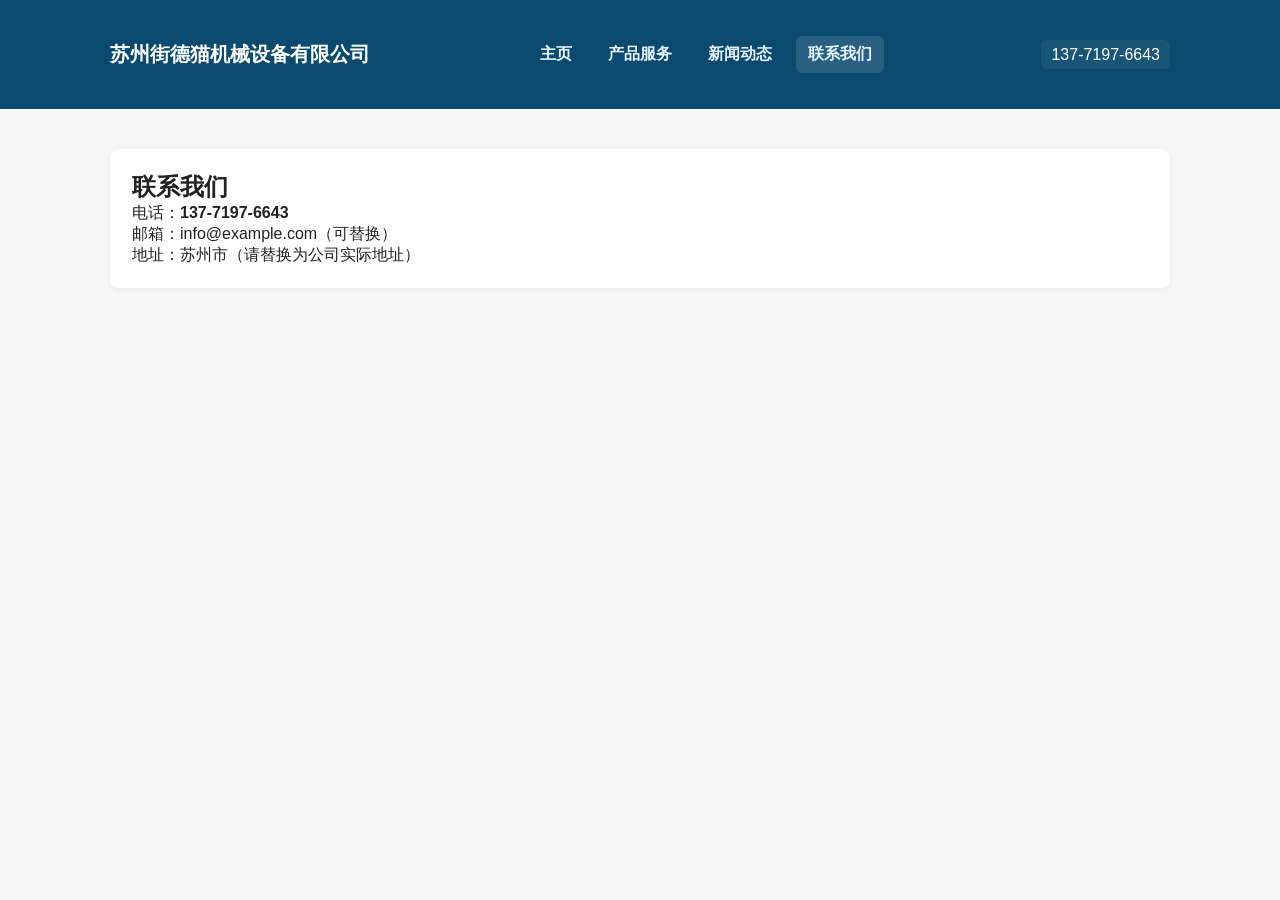
==== contact.html @ 40b40793 "Add files via upload" ====
<!doctype html>
<html lang="zh-CN">
<head>
  <meta charset="utf-8">
  <meta name="viewport" content="width=device-width,initial-scale=1">
  <title>联系我们 - 苏州街德猫机械设备有限公司</title>
  <link rel="stylesheet" href="styles.css">
  <meta name="robots" content="noindex">
</head>
<body>
  <header class="site-header">
    <div class="container header-inner">
      <div class="brand-wrap">
        <h1 class="brand">苏州街德猫机械设备有限公司</h1>
      </div>
      <nav class="main-nav" aria-label="主导航">
        <a href="index.html" class="nav-link">主页</a>
        <a href="products.html" class="nav-link">产品服务</a>
        <a href="news.html" class="nav-link">新闻动态</a>
        <a href="contact.html" class="nav-link" aria-current="page">联系我们</a>
      </nav>
      <div class="contact-short">
        <a href="tel:13771976643">137-7197-6643</a>
      </div>
    </div>
  </header>

  <main class="container">
    <section class="intro">
      <h2>联系我们</h2>
      <p>电话：<strong>137-7197-6643</strong></p>
      <p>邮箱：info@example.com（可替换）</p>
      <p>地址：苏州市（请替换为公司实际地址）</p>
    </section>
  </main>

  <script type="module" src="js/main.js"></script>
</body>
</html>
---- styles.css ----
/* 全局样式 */
*{box-sizing:border-box;margin:0;padding:0}
body{font-family:Segoe UI,Helvetica,Arial,sans-serif;color:#222;background:#f7f7f7}
.container{max-width:1100px;margin:0 auto;padding:20px}
.site-header{background:#0b4a6f;color:#fff;padding:16px 0}
.brand{font-size:20px}

/* Header layout */
.header-inner{display:flex;align-items:center;gap:20px;justify-content:space-between}
.brand-wrap{flex:0 0 auto}
.main-nav{display:flex;gap:12px;align-items:center}
.nav-link{text-decoration:none;color:#e6f4ff;padding:8px 12px;border-radius:6px;font-weight:600}
.nav-link:hover{background:rgba(255,255,255,0.06)}
.nav-link[aria-current="page"]{background:rgba(255,255,255,0.12)}
.contact-short a{color:#fff;text-decoration:none;background:rgba(255,255,255,0.06);padding:6px 10px;border-radius:6px}


/* 轮播 */
.carousel{position:relative;overflow:hidden;border-radius:8px;background:#000;height:420px;box-shadow:0 6px 20px rgba(3,30,60,0.12)}
.slides{position:relative;height:100%}
.slide{position:absolute;inset:0;width:100%;height:100%;object-fit:cover;opacity:0;transition:opacity .45s ease}
.slide.active{opacity:1}

.carousel-button{position:absolute;top:50%;transform:translateY(-50%);background:rgba(255,255,255,0.12);border:none;color:#fff;padding:10px 14px;font-size:26px;cursor:pointer;border-radius:6px;backdrop-filter:blur(2px)}
.carousel-button.prev{left:16px}
.carousel-button.next{right:16px}

.intro{margin-top:20px;background:#fff;padding:22px;border-radius:8px;box-shadow:0 1px 6px rgba(16,24,40,.06)}

.contact-card{margin-top:18px;background:linear-gradient(90deg,#0b4a6f,#0d6b8f);color:#fff;padding:14px;border-radius:8px;display:inline-block}
.contact-card a{color:#fff;text-decoration:none;font-weight:700}
.scope{margin-top:20px;background:#fff;padding:20px;border-radius:8px;box-shadow:0 1px 6px rgba(16,24,40,.04);line-height:1.75}
.scope h2{margin-bottom:12px}
.scope p{margin-bottom:12px;white-space:pre-wrap}

@media (max-width:600px){
  .carousel{height:220px}
  .brand{font-size:16px}
  .header-inner{flex-direction:column;align-items:flex-start;gap:10px}
  .main-nav{flex-wrap:wrap}
}

/* 页面主体优化 */
main.container{padding-bottom:60px}
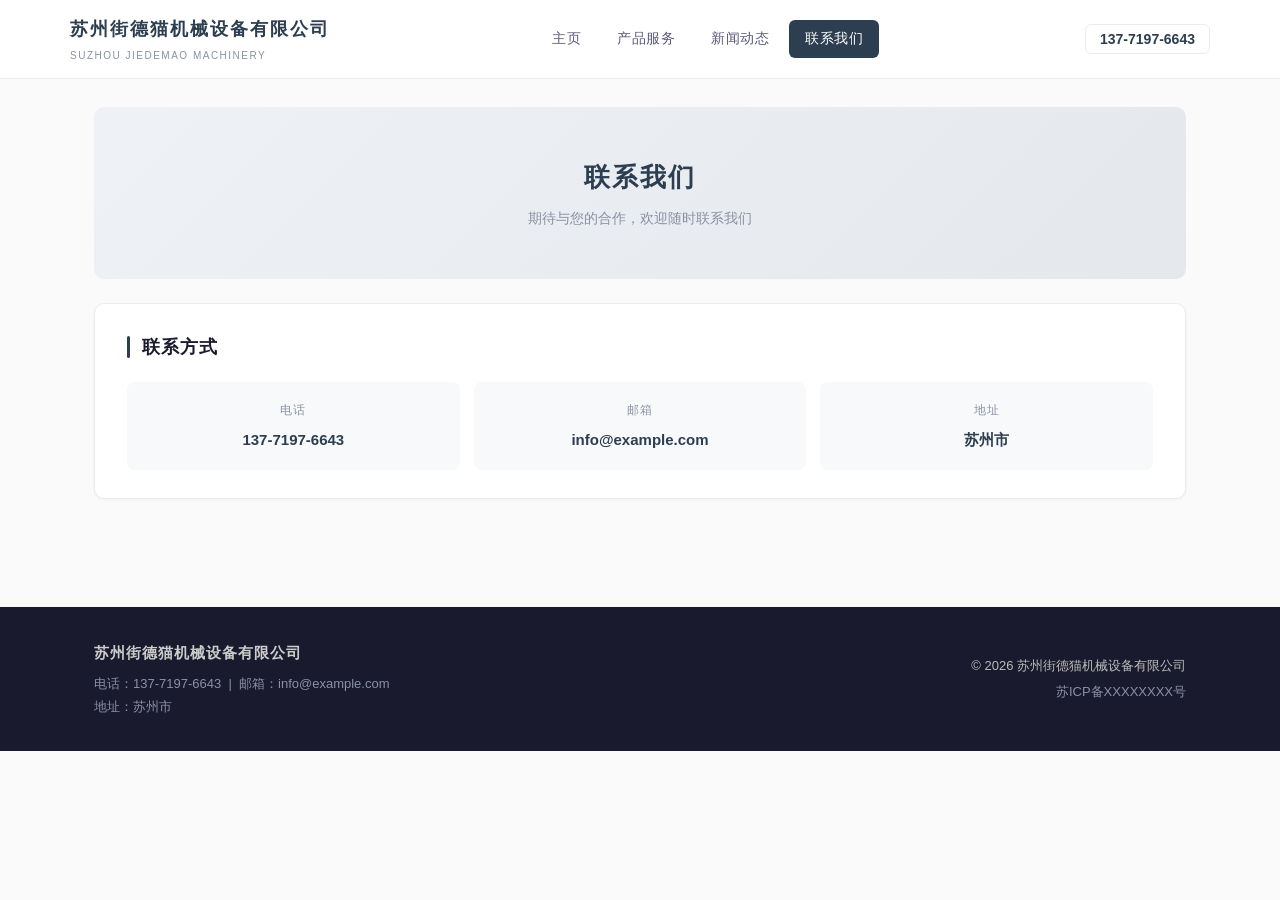
==== commit b3e4e9fa: "Add files via upload" ====
--- a/contact.html
+++ b/contact.html
@@ -1,39 +1,67 @@
-<!doctype html>
-<html lang="zh-CN">
-<head>
-  <meta charset="utf-8">
-  <meta name="viewport" content="width=device-width,initial-scale=1">
-  <title>联系我们 - 苏州街德猫机械设备有限公司</title>
-  <link rel="stylesheet" href="styles.css">
-  <meta name="robots" content="noindex">
-</head>
-<body>
-  <header class="site-header">
-    <div class="container header-inner">
-      <div class="brand-wrap">
-        <h1 class="brand">苏州街德猫机械设备有限公司</h1>
-      </div>
-      <nav class="main-nav" aria-label="主导航">
-        <a href="index.html" class="nav-link">主页</a>
-        <a href="products.html" class="nav-link">产品服务</a>
-        <a href="news.html" class="nav-link">新闻动态</a>
-        <a href="contact.html" class="nav-link" aria-current="page">联系我们</a>
-      </nav>
-      <div class="contact-short">
-        <a href="tel:13771976643">137-7197-6643</a>
-      </div>
-    </div>
-  </header>
-
-  <main class="container">
-    <section class="intro">
-      <h2>联系我们</h2>
-      <p>电话：<strong>137-7197-6643</strong></p>
-      <p>邮箱：info@example.com（可替换）</p>
-      <p>地址：苏州市（请替换为公司实际地址）</p>
-    </section>
-  </main>
-
-  <script type="module" src="js/main.js"></script>
-</body>
-</html>
+<!doctype html>
+<html lang="zh-CN">
+<head>
+  <meta charset="utf-8">
+  <meta name="viewport" content="width=device-width,initial-scale=1">
+  <title>联系我们 - 苏州街德猫机械设备有限公司</title>
+  <link rel="stylesheet" href="styles.css">
+</head>
+<body>
+  <header class="site-header">
+    <div class="container header-inner">
+      <div class="brand-wrap">
+        <div class="brand">苏州街德猫机械设备有限公司</div>
+        <div class="brand-sub">Suzhou Jiedemao Machinery</div>
+      </div>
+      <nav class="main-nav" aria-label="主导航">
+        <a href="index.html" class="nav-link">主页</a>
+        <a href="products.html" class="nav-link">产品服务</a>
+        <a href="news.html" class="nav-link">新闻动态</a>
+        <a href="contact.html" class="nav-link" aria-current="page">联系我们</a>
+      </nav>
+      <div class="contact-short">
+        <a href="tel:13771976643">137-7197-6643</a>
+      </div>
+    </div>
+  </header>
+
+  <main class="container">
+    <div class="page-hero">
+      <h2>联系我们</h2>
+      <p>期待与您的合作，欢迎随时联系我们</p>
+    </div>
+
+    <section class="section-card">
+      <div class="section-title"><h2>联系方式</h2></div>
+      <div class="contact-grid">
+        <div class="contact-item">
+          <div class="label">电话</div>
+          <div class="value"><a href="tel:13771976643">137-7197-6643</a></div>
+        </div>
+        <div class="contact-item">
+          <div class="label">邮箱</div>
+          <div class="value">info@example.com</div>
+        </div>
+        <div class="contact-item">
+          <div class="label">地址</div>
+          <div class="value">苏州市</div>
+        </div>
+      </div>
+    </section>
+  </main>
+
+  <footer class="site-footer">
+    <div class="container footer-inner">
+      <div class="footer-info">
+        <div class="footer-brand">苏州街德猫机械设备有限公司</div>
+        <div>电话：137-7197-6643 &nbsp;|&nbsp; 邮箱：info@example.com</div>
+        <div>地址：苏州市</div>
+      </div>
+      <div class="footer-right">
+        <div class="copyright">© 2026 苏州街德猫机械设备有限公司</div>
+        <div>苏ICP备XXXXXXXX号</div>
+      </div>
+    </div>
+  </footer>
+</body>
+</html>
--- a/styles.css
+++ b/styles.css
@@ -1,45 +1,408 @@
-/* 全局样式 */
-*{box-sizing:border-box;margin:0;padding:0}
-body{font-family:Segoe UI,Helvetica,Arial,sans-serif;color:#222;background:#f7f7f7}
-.container{max-width:1100px;margin:0 auto;padding:20px}
-.site-header{background:#0b4a6f;color:#fff;padding:16px 0}
-.brand{font-size:20px}
-
-/* Header layout */
-.header-inner{display:flex;align-items:center;gap:20px;justify-content:space-between}
-.brand-wrap{flex:0 0 auto}
-.main-nav{display:flex;gap:12px;align-items:center}
-.nav-link{text-decoration:none;color:#e6f4ff;padding:8px 12px;border-radius:6px;font-weight:600}
-.nav-link:hover{background:rgba(255,255,255,0.06)}
-.nav-link[aria-current="page"]{background:rgba(255,255,255,0.12)}
-.contact-short a{color:#fff;text-decoration:none;background:rgba(255,255,255,0.06);padding:6px 10px;border-radius:6px}
-
-
-/* 轮播 */
-.carousel{position:relative;overflow:hidden;border-radius:8px;background:#000;height:420px;box-shadow:0 6px 20px rgba(3,30,60,0.12)}
-.slides{position:relative;height:100%}
-.slide{position:absolute;inset:0;width:100%;height:100%;object-fit:cover;opacity:0;transition:opacity .45s ease}
-.slide.active{opacity:1}
-
-.carousel-button{position:absolute;top:50%;transform:translateY(-50%);background:rgba(255,255,255,0.12);border:none;color:#fff;padding:10px 14px;font-size:26px;cursor:pointer;border-radius:6px;backdrop-filter:blur(2px)}
-.carousel-button.prev{left:16px}
-.carousel-button.next{right:16px}
-
-.intro{margin-top:20px;background:#fff;padding:22px;border-radius:8px;box-shadow:0 1px 6px rgba(16,24,40,.06)}
-
-.contact-card{margin-top:18px;background:linear-gradient(90deg,#0b4a6f,#0d6b8f);color:#fff;padding:14px;border-radius:8px;display:inline-block}
-.contact-card a{color:#fff;text-decoration:none;font-weight:700}
-.scope{margin-top:20px;background:#fff;padding:20px;border-radius:8px;box-shadow:0 1px 6px rgba(16,24,40,.04);line-height:1.75}
-.scope h2{margin-bottom:12px}
-.scope p{margin-bottom:12px;white-space:pre-wrap}
-
-@media (max-width:600px){
-  .carousel{height:220px}
-  .brand{font-size:16px}
-  .header-inner{flex-direction:column;align-items:flex-start;gap:10px}
-  .main-nav{flex-wrap:wrap}
-}
-
-/* 页面主体优化 */
-main.container{padding-bottom:60px}
-
+/* ===== 全局 ===== */
+:root {
+  --primary: #2c3e50;
+  --primary-light: #3d5068;
+  --bg: #fafafa;
+  --surface: #ffffff;
+  --text: #1a1a2e;
+  --text-secondary: #5a5a7a;
+  --text-muted: #8892a4;
+  --border: #e8ecf1;
+  --footer: #1a1a2e;
+  --footer-text: #8892a4;
+  --shadow-sm: 0 1px 3px rgba(0,0,0,.04);
+  --shadow-md: 0 4px 16px rgba(0,0,0,.06);
+  --shadow-lg: 0 8px 30px rgba(0,0,0,.08);
+  --radius: 10px;
+}
+
+* { box-sizing: border-box; margin: 0; padding: 0; }
+
+body {
+  font-family: "Segoe UI", "PingFang SC", "Microsoft YaHei", "Helvetica Neue", Arial, sans-serif;
+  color: var(--text);
+  background: var(--bg);
+  line-height: 1.7;
+  -webkit-font-smoothing: antialiased;
+}
+
+.container {
+  max-width: 1140px;
+  margin: 0 auto;
+  padding: 0 24px;
+}
+
+/* ===== Header ===== */
+.site-header {
+  background: var(--surface);
+  border-bottom: 1px solid var(--border);
+  position: sticky;
+  top: 0;
+  z-index: 100;
+  backdrop-filter: blur(12px);
+  background: rgba(255,255,255,.92);
+}
+
+.header-inner {
+  display: flex;
+  align-items: center;
+  justify-content: space-between;
+  padding: 14px 0;
+  gap: 24px;
+}
+
+.brand {
+  font-size: 18px;
+  font-weight: 700;
+  color: var(--primary);
+  letter-spacing: 2px;
+  white-space: nowrap;
+}
+
+.brand-sub {
+  font-size: 10px;
+  color: var(--text-muted);
+  letter-spacing: 1.5px;
+  text-transform: uppercase;
+  margin-top: 2px;
+}
+
+.main-nav {
+  display: flex;
+  gap: 4px;
+  align-items: center;
+}
+
+.nav-link {
+  text-decoration: none;
+  color: var(--text-secondary);
+  padding: 7px 16px;
+  border-radius: 6px;
+  font-size: 14px;
+  font-weight: 500;
+  transition: all .2s;
+  letter-spacing: 0.5px;
+}
+
+.nav-link:hover {
+  color: var(--primary);
+  background: rgba(44,62,80,.06);
+}
+
+.nav-link[aria-current="page"] {
+  color: #fff;
+  background: var(--primary);
+}
+
+.contact-short a {
+  color: var(--primary);
+  text-decoration: none;
+  font-weight: 600;
+  font-size: 14px;
+  padding: 6px 14px;
+  border: 1.5px solid var(--border);
+  border-radius: 6px;
+  transition: all .2s;
+  white-space: nowrap;
+}
+
+.contact-short a:hover {
+  border-color: var(--primary);
+  background: var(--primary);
+  color: #fff;
+}
+
+/* ===== Hero Carousel ===== */
+.carousel {
+  position: relative;
+  overflow: hidden;
+  border-radius: var(--radius);
+  background: #e8ecf1;
+  height: 460px;
+  margin-top: 28px;
+  box-shadow: var(--shadow-lg);
+}
+
+.slides {
+  position: relative;
+  height: 100%;
+}
+
+.slide {
+  position: absolute;
+  top: 0;
+  left: 0;
+  width: 100%;
+  height: 100%;
+  object-fit: cover;
+  transition: transform .5s cubic-bezier(.4,0,.2,1);
+}
+
+/* 箭头按钮 */
+.carousel-button {
+  position: absolute;
+  top: 50%;
+  transform: translateY(-50%);
+  background: rgba(255,255,255,.85);
+  border: none;
+  color: var(--primary);
+  width: 42px;
+  height: 42px;
+  font-size: 22px;
+  cursor: pointer;
+  border-radius: 8px;
+  display: flex;
+  align-items: center;
+  justify-content: center;
+  transition: all .25s;
+  box-shadow: var(--shadow-sm);
+  backdrop-filter: blur(4px);
+}
+
+.carousel-button:hover {
+  background: #fff;
+  box-shadow: var(--shadow-md);
+  transform: translateY(-50%) scale(1.04);
+}
+
+.carousel-button.prev { left: 16px; }
+.carousel-button.next { right: 16px; }
+
+/* 指示器 */
+.carousel-dots {
+  position: absolute;
+  bottom: 20px;
+  left: 50%;
+  transform: translateX(-50%);
+  display: flex;
+  gap: 8px;
+  align-items: center;
+}
+
+.carousel-dot {
+  width: 8px;
+  height: 8px;
+  border-radius: 50%;
+  background: rgba(255,255,255,.5);
+  border: none;
+  cursor: pointer;
+  transition: all .3s;
+  padding: 0;
+}
+
+.carousel-dot.active {
+  width: 28px;
+  border-radius: 4px;
+  background: #fff;
+  box-shadow: 0 1px 4px rgba(0,0,0,.15);
+}
+
+/* ===== Main Content ===== */
+main.container {
+  padding-bottom: 60px;
+}
+
+/* 内容区块 */
+.section-card {
+  background: var(--surface);
+  border-radius: var(--radius);
+  padding: 28px 32px;
+  margin-top: 24px;
+  box-shadow: var(--shadow-sm);
+  border: 1px solid var(--border);
+}
+
+.section-title {
+  display: flex;
+  align-items: center;
+  gap: 12px;
+  margin-bottom: 20px;
+}
+
+.section-title::before {
+  content: "";
+  display: block;
+  width: 3px;
+  height: 22px;
+  background: var(--primary);
+  border-radius: 2px;
+  flex-shrink: 0;
+}
+
+.section-title h2 {
+  font-size: 18px;
+  font-weight: 700;
+  color: var(--text);
+  letter-spacing: 1px;
+}
+
+/* 经营范围文字块 */
+.scope-text {
+  color: var(--text-secondary);
+  line-height: 2;
+  font-size: 14px;
+}
+
+.scope-text p {
+  margin-bottom: 12px;
+}
+
+.scope-text strong {
+  color: var(--primary);
+  font-weight: 600;
+}
+
+/* 联系方式卡片 */
+.contact-grid {
+  display: grid;
+  grid-template-columns: repeat(auto-fit, minmax(200px, 1fr));
+  gap: 14px;
+  margin-top: 8px;
+}
+
+.contact-item {
+  background: #f8f9fb;
+  padding: 18px;
+  border-radius: 8px;
+  text-align: center;
+  transition: all .2s;
+}
+
+.contact-item:hover {
+  background: var(--surface);
+  box-shadow: var(--shadow-md);
+}
+
+.contact-item .label {
+  font-size: 12px;
+  color: var(--text-muted);
+  letter-spacing: 1px;
+  margin-bottom: 6px;
+  text-transform: uppercase;
+}
+
+.contact-item .value {
+  font-size: 15px;
+  font-weight: 600;
+  color: var(--primary);
+}
+
+.contact-item a {
+  color: var(--primary);
+  text-decoration: none;
+}
+
+/* 占位提示 */
+.placeholder-note {
+  text-align: center;
+  padding: 40px 20px;
+  color: var(--text-muted);
+}
+
+.placeholder-note .icon {
+  font-size: 40px;
+  margin-bottom: 12px;
+  opacity: .5;
+}
+
+/* ===== Footer ===== */
+.site-footer {
+  background: var(--footer);
+  color: var(--footer-text);
+  padding: 32px 0;
+  margin-top: 48px;
+  font-size: 13px;
+}
+
+.footer-inner {
+  display: flex;
+  justify-content: space-between;
+  align-items: center;
+  flex-wrap: wrap;
+  gap: 20px;
+}
+
+.footer-brand {
+  color: #ccc;
+  font-size: 15px;
+  font-weight: 600;
+  letter-spacing: 1px;
+  margin-bottom: 6px;
+}
+
+.footer-info {
+  line-height: 1.8;
+}
+
+.footer-right {
+  text-align: right;
+}
+
+.footer-right .copyright {
+  color: #bbb;
+  margin-bottom: 4px;
+}
+
+/* ===== 子页面通用样式 ===== */
+.page-hero {
+  background: linear-gradient(135deg, #eef1f5, #e4e8ed);
+  padding: 48px 0;
+  margin-top: 28px;
+  border-radius: var(--radius);
+  text-align: center;
+}
+
+.page-hero h2 {
+  font-size: 26px;
+  font-weight: 700;
+  color: var(--primary);
+  letter-spacing: 2px;
+}
+
+.page-hero p {
+  color: var(--text-muted);
+  margin-top: 8px;
+  font-size: 14px;
+}
+
+/* ===== 响应式 ===== */
+@media (max-width: 768px) {
+  .header-inner {
+    flex-direction: column;
+    align-items: flex-start;
+    gap: 10px;
+  }
+
+  .main-nav { flex-wrap: wrap; }
+
+  .carousel { height: 240px; }
+
+  .carousel-button {
+    width: 34px;
+    height: 34px;
+    font-size: 18px;
+  }
+
+  .section-card { padding: 20px 18px; }
+
+  .footer-inner {
+    flex-direction: column;
+    text-align: center;
+  }
+
+  .footer-right { text-align: center; }
+
+  .contact-grid {
+    grid-template-columns: 1fr;
+  }
+}
+
+@media (max-width: 480px) {
+  .container { padding: 0 16px; }
+
+  .brand { font-size: 15px; letter-spacing: 1px; }
+
+  .carousel { height: 180px; border-radius: 6px; }
+
+  .section-title h2 { font-size: 16px; }
+}
